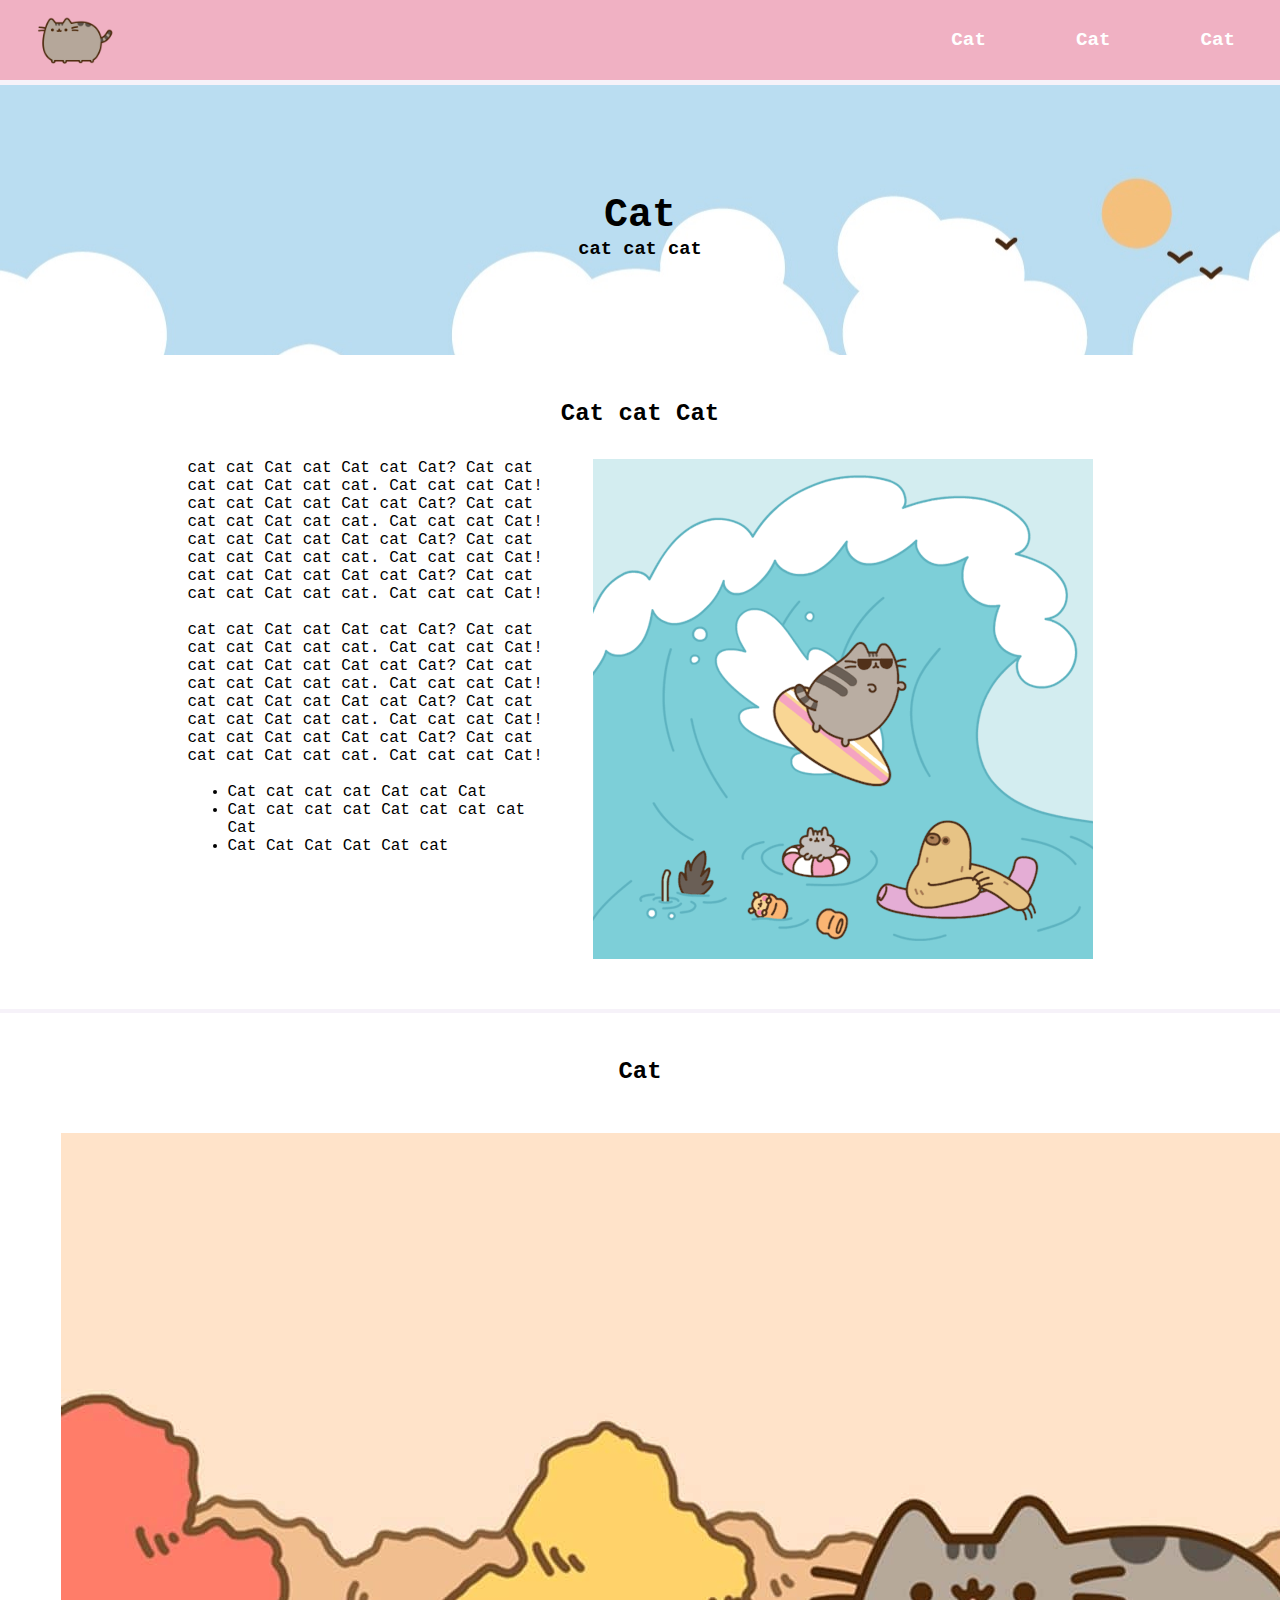
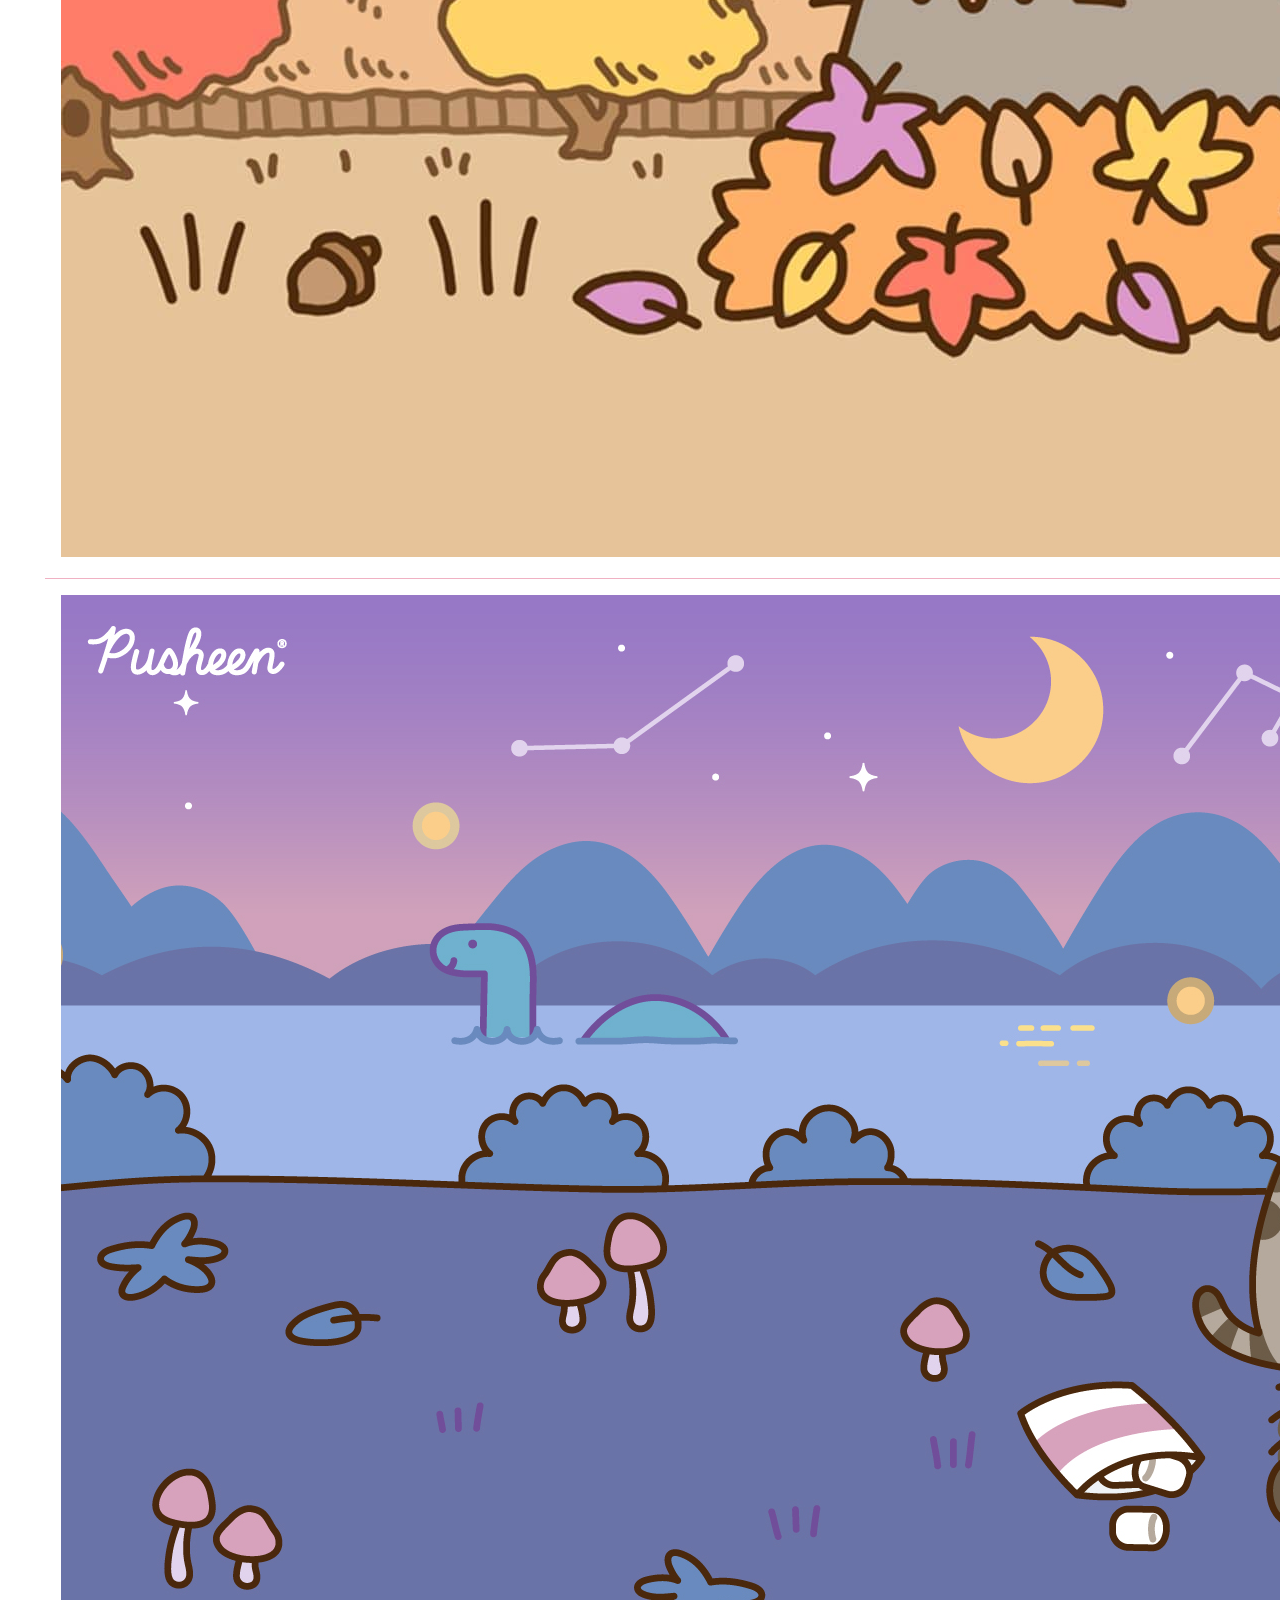
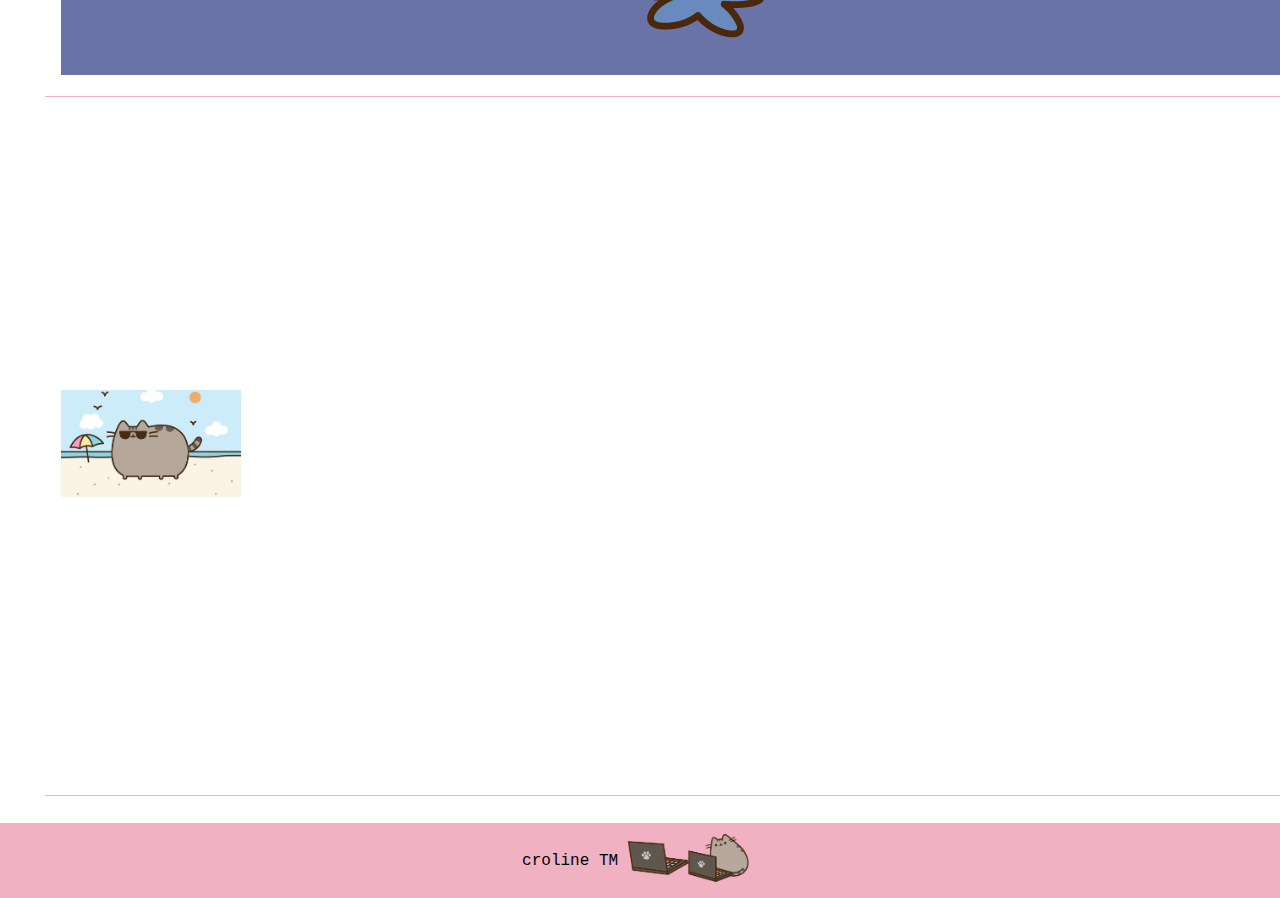
==== index.html @ b193b463 "move nav fix pusheen logo" ====
<!DOCTYPE html> 

<html>
    <head>
        <style>
            * {
                margin: 0px ;
                font-family: 'Courier New', Courier, monospace;
            }

            body{
                background-color: rgb(246, 242, 249);
            }

            .front{
                margin-top: .5vh;
                margin-bottom: .5vh;
                position: absolute;
                background-image: url('img/Pusheen_Zoom_Background_Beach_2020 2.jpg');
                width: 100%;
                padding-top: 12vh;
                padding-bottom: 12.3vh;
            }

            h1{
                font-size: 40px;
                width: 100%;
                text-align: center;
                align-items: center;
            }

            h2{
                padding-bottom: 2rem;
                text-align: center;
            }

            h3{
                text-align: center;
            }

            .subp{
                position: relative;
                top: 30.5vh;
                background-color: white ;
                padding: 5vh 5vh;
                margin-bottom: .5vh;
            }

            nav {
                background-color: rgb(240, 177, 195);
                display: flex;
                justify-content: space-between;
                align-items: center;
            }

            .navlinks {
                list-style: none;
                display: flex;
            }

            .navitem a {
                margin-right: none;
                display: flex;
                padding: 15px 45px;
                text-decoration: none;
                font-size: larger;
                font-weight: bold;
                color: white;
            }

            .navitem:hover {
                background-color: rgb(188, 84, 141);
            }

            .logo img {
                width: 80px;
                padding-left: 35px;
                vertical-align: middle;
            }

            .cornerimg{
                height: 70px;
            }

            .about{
                justify-content: center;
                display: flex;
                flex-direction: row;
                gap: 3rem;
            }

            .aboutwords {
                max-width: 30%;
            }

            .abtbeg {
                padding-bottom: 2vh;
            }

            .lis {
                padding-bottom: 5vh;
            }

            table {
                border-collapse: collapse;
                width: 100%;
            }

            th, td{
                padding: 1rem;
                text-align: left;
                border-bottom: 1px solid #f0b1c3;
            }

            .sponsors{
                font-size: large;
                font-weight: 700;
            }

            .sponsorsimg{
                width: 20vh;
            }

            footer{
                display: flex;
                flex-direction: row;
                align-items: center;
                justify-content: center;
                width:100%;
                background-color: rgb(240, 177, 195);
                position: relative;
                top: 28vh;
            }


        </style>
        <title>
            Meow
        </title>
    </head>
        <body>
            <nav class="navbar">
                <a class = "logo" href="Main.html">
                    <img src = "img/587e31f49686194a55adab6e.png">
                </a>
                <ul class="navlinks">
                    <li class="navitem"><a href = "Cat1.html">Cat</a></li>
                    <li class="navitem"><a href = "https://lionsheartcattery.com/">Cat</a></li>
                    <li class="navitem"><a href = "https://tunabellycattery.com/">Cat</a></li>
                </ul>     
            </nav>
        <main>
            <div class="front">
                <h1>
                    Cat
                </h1>
                <h3>
                    cat cat cat
                </h3>
            </div>
            <div class="subp">
                <h2>
                    Cat cat Cat
                </h2>
                <section class="about">
                    <div class="aboutwords">
                        <p class="abtbeg">
                            cat cat Cat cat Cat cat Cat? Cat cat cat cat Cat cat cat. Cat cat cat Cat!
                            cat cat Cat cat Cat cat Cat? Cat cat cat cat Cat cat cat. Cat cat cat Cat!
                            cat cat Cat cat Cat cat Cat? Cat cat cat cat Cat cat cat. Cat cat cat Cat!
                            cat cat Cat cat Cat cat Cat? Cat cat cat cat Cat cat cat. Cat cat cat Cat!
                        </p>
                        <p class="abtbeg">
                            cat cat Cat cat Cat cat Cat? Cat cat cat cat Cat cat cat. Cat cat cat Cat!
                            cat cat Cat cat Cat cat Cat? Cat cat cat cat Cat cat cat. Cat cat cat Cat!
                            cat cat Cat cat Cat cat Cat? Cat cat cat cat Cat cat cat. Cat cat cat Cat!
                            cat cat Cat cat Cat cat Cat? Cat cat cat cat Cat cat cat. Cat cat cat Cat!
                        </p>
                        <ul class="lis">
                            <li> Cat cat cat cat Cat cat Cat</li>
                            <li> Cat cat cat cat Cat cat cat cat Cat </li>
                            <li> Cat Cat Cat Cat Cat cat</li>
                        </ul>
                    </div>
                    <div>
                        <a>
                            <img src ="img/tumblr_peooi4RmKo1vbdodoo1_500.gif">
                        </a>
                    </div>
                </section>
            </div>
            <div class="subp">
                <h2>
                    Cat 
                </h2>
                <table>
                    <tr>
                        <td> <img class="sponsersimg" src="img/Pusheen-Desktop-Wallpaper.jpg"></td>
                        <td> <h4 class="sponsers"> CatCat </h4> <div> cat cat Cat cat Cat cat Cat? Cat cat cat cat Cat cat cat. Cat cat cat Cat!
                            cat cat Cat cat Cat cat Cat? Cat cat cat cat Cat cat cat. Cat cat cat Cat</div></td>
                    </tr>
                    <tr>
                        <td> <img class="sponsersimg" src="img/1266078.jpg"></td>
                        <td> <h4 class="sponsers"> Catcat </h4> <div> cat cat Cat cat Cat cat Cat? Cat cat cat cat Cat cat cat. Cat cat cat Cat!
                            cat cat Cat cat Cat cat Cat? Cat cat cat cat Cat cat cat. Cat cat cat Cat</div></td>
                    </tr>
                    <tr>
                        <td> <img class="sponsorsimg" src="img/desktop-wallpaper-spring-pusheen-pusheen-summer-laptop.jpg"></td>
                        <td> <h4 class="sponsers"> catcat </h4> <div> cat cat Cat cat Cat cat Cat? Cat cat cat cat Cat cat cat. Cat cat cat Cat!
                            cat cat Cat cat Cat cat Cat? Cat cat cat cat Cat cat cat. Cat cat cat Cat</div></td>
                    </tr>
                </table>
            </div>
        </main>
        <footer>
            <div>
                <p>
                    croline TM
                </p>
            </div>
            <div>
                <img class="cornerimg" src="img/4ea67f666a6c9a7b217e2010d5bca1e9.png">
            </div>
        </footer>
    </body>
</html>
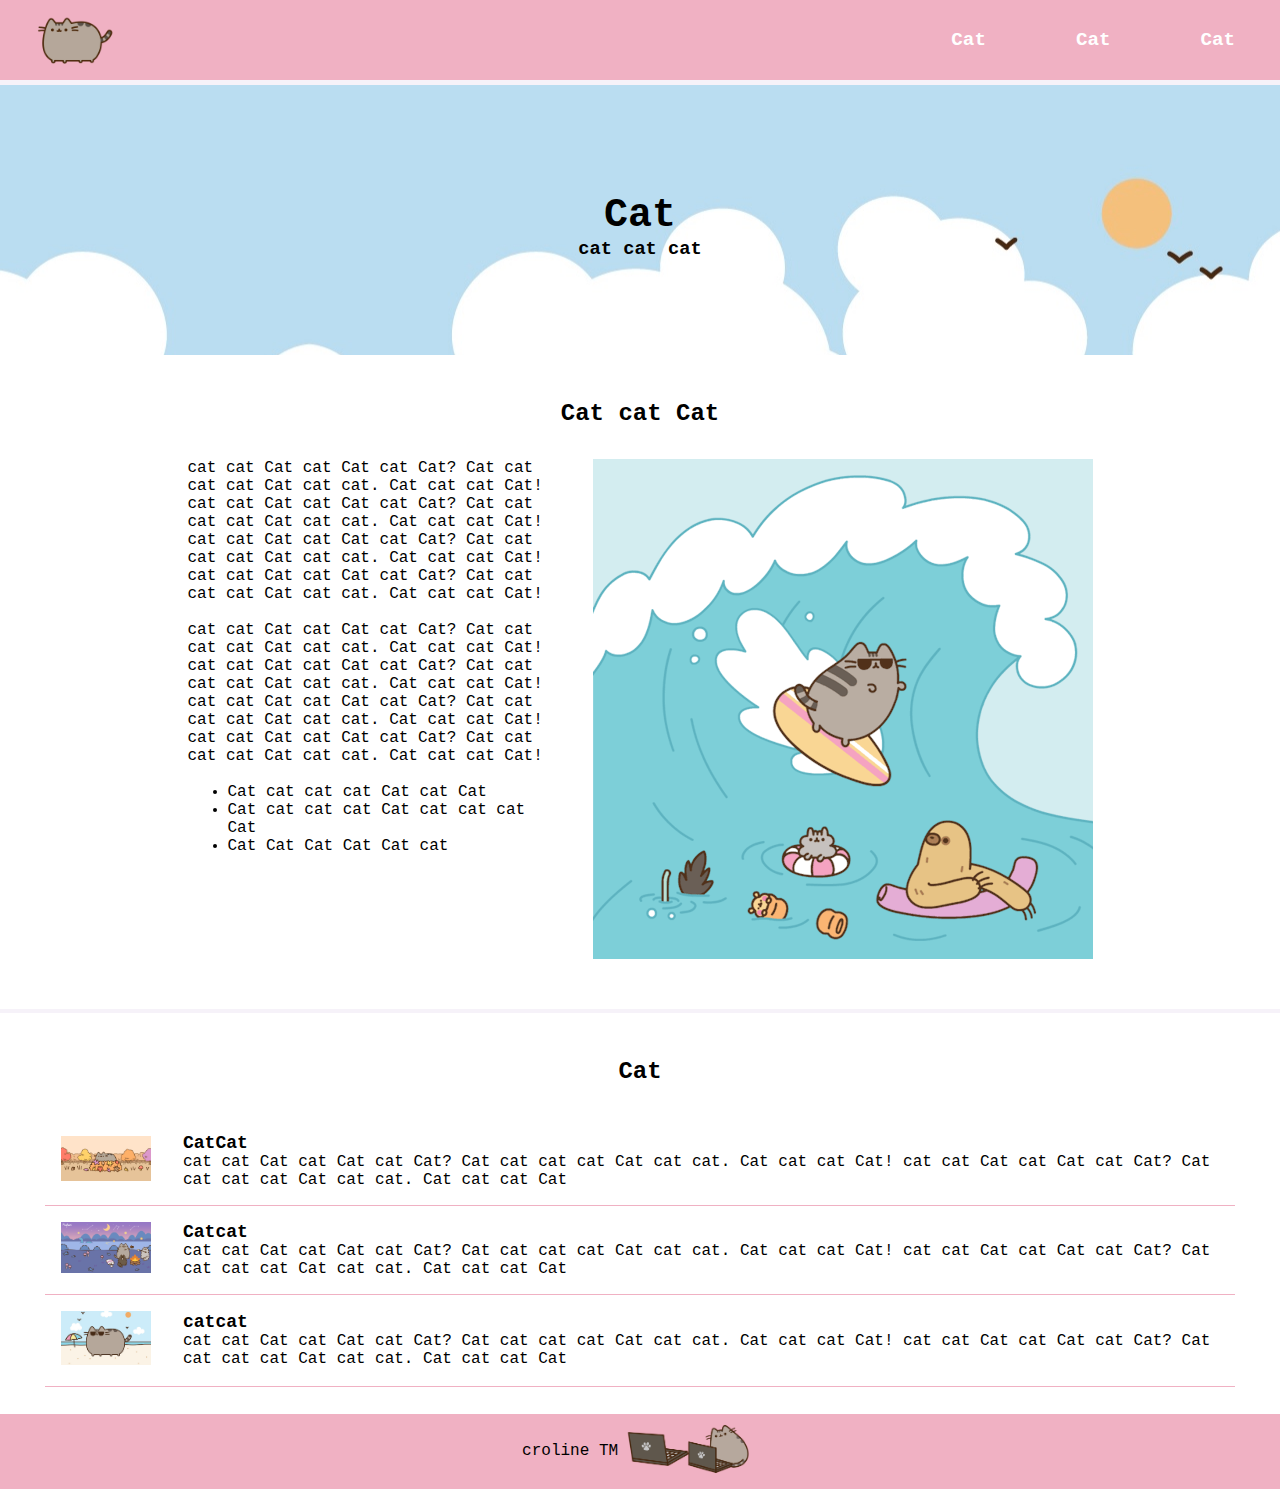
==== commit 9faa394a: "sponsors sponsers" ====
--- a/index.html
+++ b/index.html
@@ -89,11 +89,11 @@
                 gap: 3rem;
             }
 
-            .aboutwords {
+            .aboutwords{
                 max-width: 30%;
             }
 
-            .abtbeg {
+            .abtbeg{
                 padding-bottom: 2vh;
             }
 
@@ -118,7 +118,7 @@
             }
 
             .sponsorsimg{
-                width: 20vh;
+                width: 10vh;
             }
 
             footer{
@@ -195,18 +195,18 @@
                 </h2>
                 <table>
                     <tr>
-                        <td> <img class="sponsersimg" src="img/Pusheen-Desktop-Wallpaper.jpg"></td>
-                        <td> <h4 class="sponsers"> CatCat </h4> <div> cat cat Cat cat Cat cat Cat? Cat cat cat cat Cat cat cat. Cat cat cat Cat!
+                        <td> <img class="sponsorsimg" src="img/Pusheen-Desktop-Wallpaper.jpg"></td>
+                        <td> <h4 class="sponsors"> CatCat </h4> <div> cat cat Cat cat Cat cat Cat? Cat cat cat cat Cat cat cat. Cat cat cat Cat!
                             cat cat Cat cat Cat cat Cat? Cat cat cat cat Cat cat cat. Cat cat cat Cat</div></td>
                     </tr>
                     <tr>
-                        <td> <img class="sponsersimg" src="img/1266078.jpg"></td>
-                        <td> <h4 class="sponsers"> Catcat </h4> <div> cat cat Cat cat Cat cat Cat? Cat cat cat cat Cat cat cat. Cat cat cat Cat!
+                        <td> <img class="sponsorsimg" src="img/1266078.jpg"></td>
+                        <td> <h4 class="sponsors"> Catcat </h4> <div> cat cat Cat cat Cat cat Cat? Cat cat cat cat Cat cat cat. Cat cat cat Cat!
                             cat cat Cat cat Cat cat Cat? Cat cat cat cat Cat cat cat. Cat cat cat Cat</div></td>
                     </tr>
                     <tr>
                         <td> <img class="sponsorsimg" src="img/desktop-wallpaper-spring-pusheen-pusheen-summer-laptop.jpg"></td>
-                        <td> <h4 class="sponsers"> catcat </h4> <div> cat cat Cat cat Cat cat Cat? Cat cat cat cat Cat cat cat. Cat cat cat Cat!
+                        <td> <h4 class="sponsors"> catcat </h4> <div> cat cat Cat cat Cat cat Cat? Cat cat cat cat Cat cat cat. Cat cat cat Cat!
                             cat cat Cat cat Cat cat Cat? Cat cat cat cat Cat cat cat. Cat cat cat Cat</div></td>
                     </tr>
                 </table>
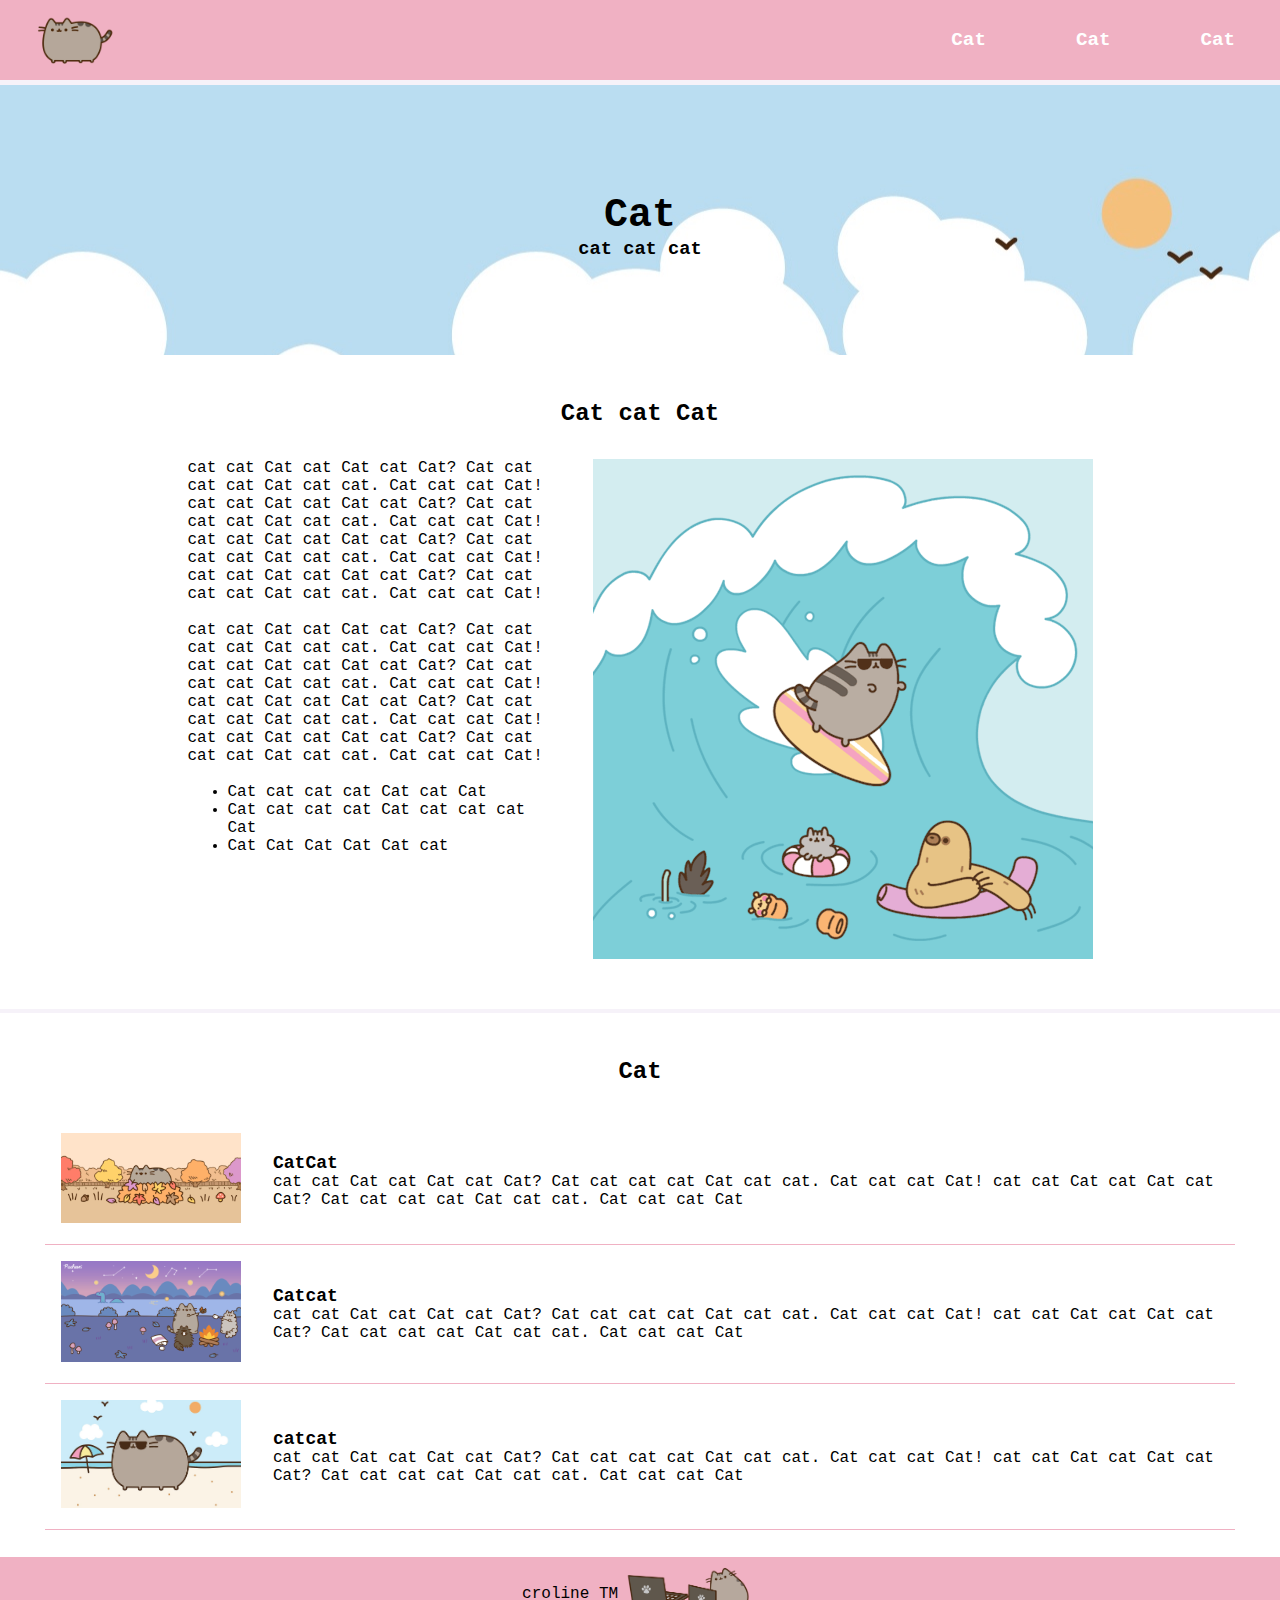
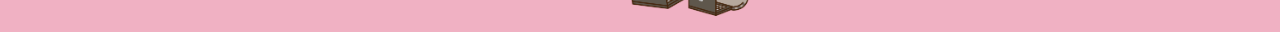
==== commit 23c20ea2: "sponsers img size" ====
--- a/index.html
+++ b/index.html
@@ -118,7 +118,7 @@
             }
 
             .sponsorsimg{
-                width: 10vh;
+                width: 20vh;
             }
 
             footer{
@@ -140,7 +140,7 @@
     </head>
         <body>
             <nav class="navbar">
-                <a class = "logo" href="Main.html">
+                <a class = "logo" href="index.html">
                     <img src = "img/587e31f49686194a55adab6e.png">
                 </a>
                 <ul class="navlinks">
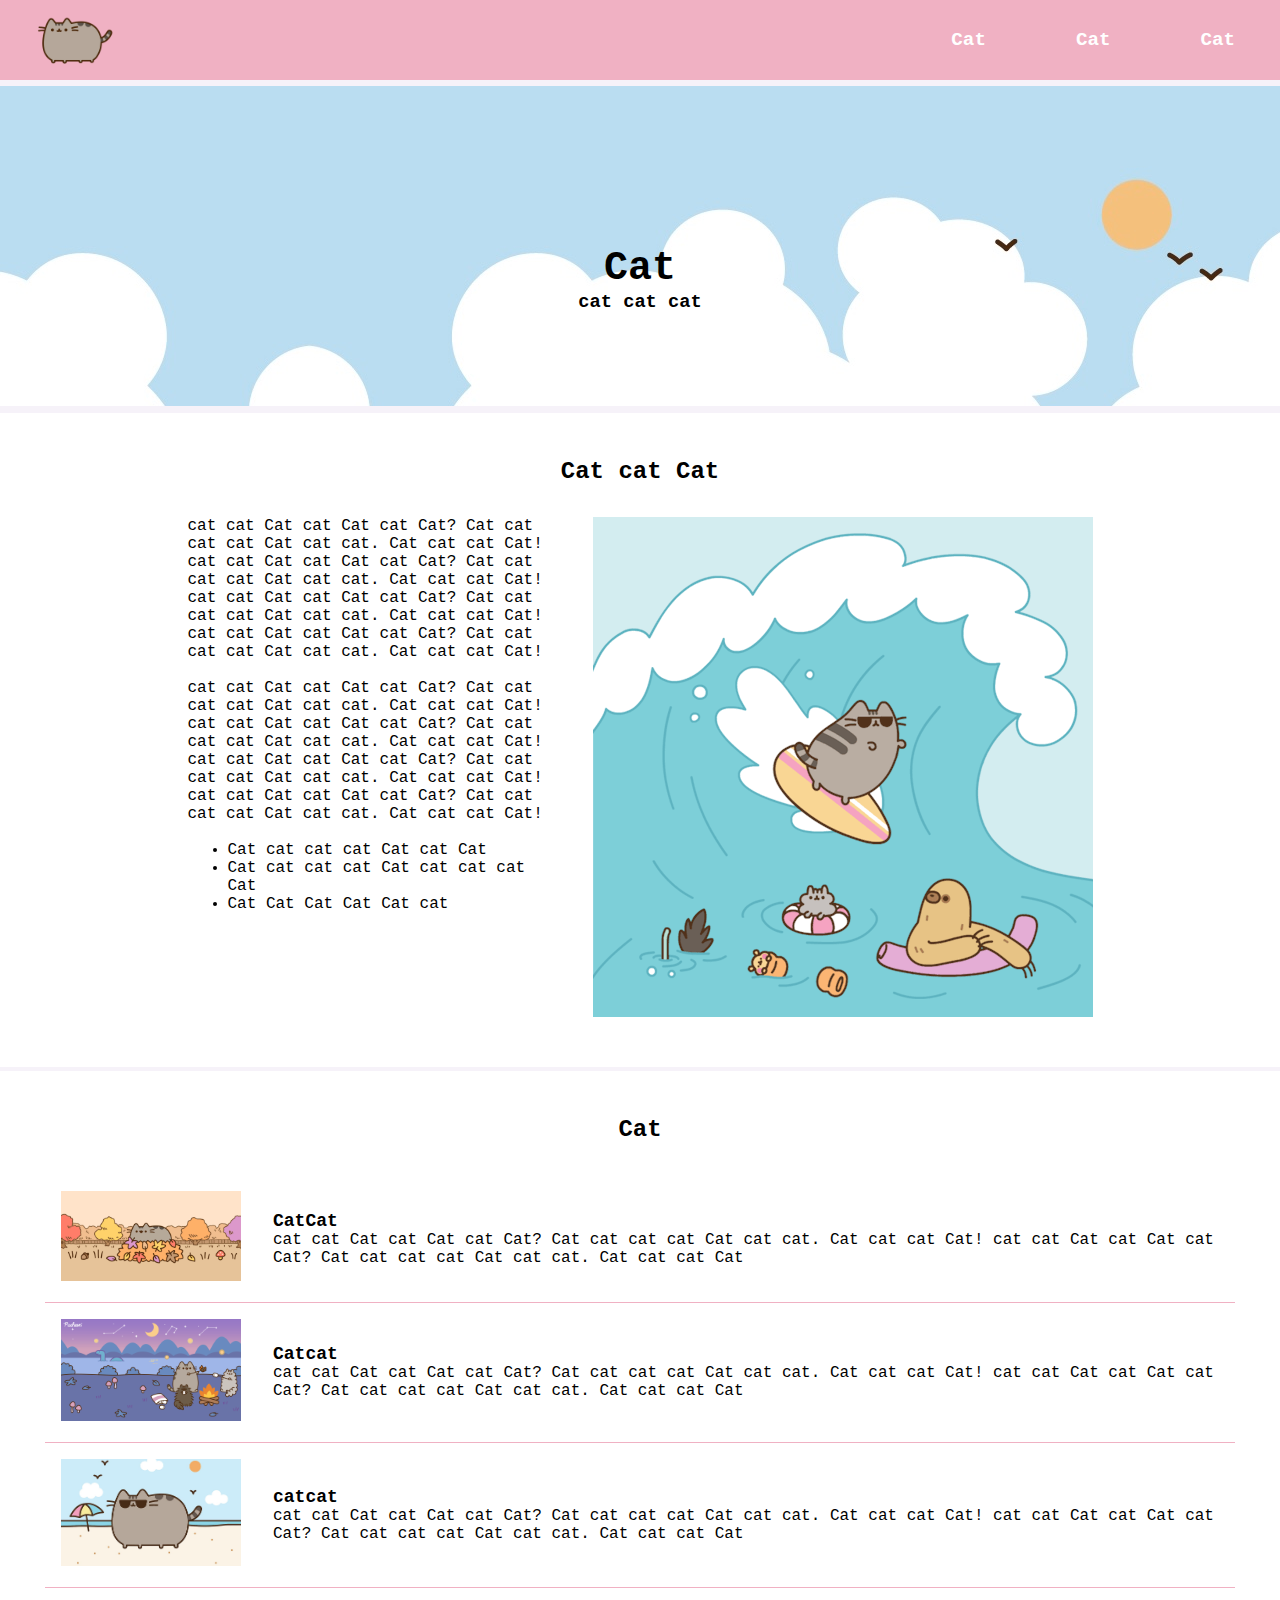
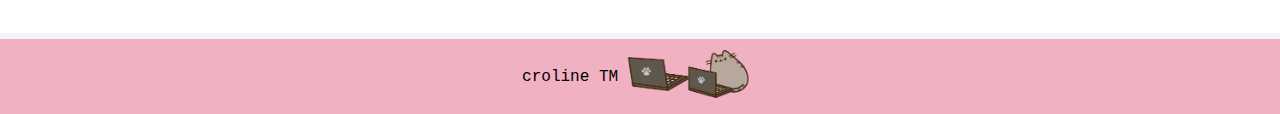
==== commit 7c9adfda: "gallery" ====
--- a/index.html
+++ b/index.html
@@ -2,138 +2,8 @@
 
 <html>
     <head>
-        <style>
-            * {
-                margin: 0px ;
-                font-family: 'Courier New', Courier, monospace;
-            }
-
-            body{
-                background-color: rgb(246, 242, 249);
-            }
-
-            .front{
-                margin-top: .5vh;
-                margin-bottom: .5vh;
-                position: absolute;
-                background-image: url('img/Pusheen_Zoom_Background_Beach_2020 2.jpg');
-                width: 100%;
-                padding-top: 12vh;
-                padding-bottom: 12.3vh;
-            }
-
-            h1{
-                font-size: 40px;
-                width: 100%;
-                text-align: center;
-                align-items: center;
-            }
-
-            h2{
-                padding-bottom: 2rem;
-                text-align: center;
-            }
-
-            h3{
-                text-align: center;
-            }
-
-            .subp{
-                position: relative;
-                top: 30.5vh;
-                background-color: white ;
-                padding: 5vh 5vh;
-                margin-bottom: .5vh;
-            }
-
-            nav {
-                background-color: rgb(240, 177, 195);
-                display: flex;
-                justify-content: space-between;
-                align-items: center;
-            }
-
-            .navlinks {
-                list-style: none;
-                display: flex;
-            }
-
-            .navitem a {
-                margin-right: none;
-                display: flex;
-                padding: 15px 45px;
-                text-decoration: none;
-                font-size: larger;
-                font-weight: bold;
-                color: white;
-            }
-
-            .navitem:hover {
-                background-color: rgb(188, 84, 141);
-            }
-
-            .logo img {
-                width: 80px;
-                padding-left: 35px;
-                vertical-align: middle;
-            }
-
-            .cornerimg{
-                height: 70px;
-            }
-
-            .about{
-                justify-content: center;
-                display: flex;
-                flex-direction: row;
-                gap: 3rem;
-            }
-
-            .aboutwords{
-                max-width: 30%;
-            }
-
-            .abtbeg{
-                padding-bottom: 2vh;
-            }
-
-            .lis {
-                padding-bottom: 5vh;
-            }
-
-            table {
-                border-collapse: collapse;
-                width: 100%;
-            }
-
-            th, td{
-                padding: 1rem;
-                text-align: left;
-                border-bottom: 1px solid #f0b1c3;
-            }
-
-            .sponsors{
-                font-size: large;
-                font-weight: 700;
-            }
-
-            .sponsorsimg{
-                width: 20vh;
-            }
-
-            footer{
-                display: flex;
-                flex-direction: row;
-                align-items: center;
-                justify-content: center;
-                width:100%;
-                background-color: rgb(240, 177, 195);
-                position: relative;
-                top: 28vh;
-            }
-
-
-        </style>
+        <link rel="stylesheet" href="indexstyle.css">
+        <link rel="stylesheet" href="style.css">
         <title>
             Meow
         </title>
@@ -151,12 +21,14 @@
             </nav>
         <main>
             <div class="front">
-                <h1>
-                    Cat
-                </h1>
-                <h3>
-                    cat cat cat
-                </h3>
+                <div>
+                    <h1>
+                        Cat
+                    </h1>
+                    <h3>
+                        cat cat cat
+                    </h3>
+                </div>
             </div>
             <div class="subp">
                 <h2>
--- a/indexstyle.css
+++ b/indexstyle.css
@@ -0,0 +1,53 @@
+.front{
+    margin-top: .5%;
+    margin-bottom: .5%;
+    background-image: url('img/Pusheen_Zoom_Background_Beach_2020 2.jpg');
+    padding-top: 10rem;
+    width: 100%;
+    height: 10rem;
+}
+
+.subp{
+    background-color: white ;
+    padding: 5vh 5vh;
+    margin-bottom: .5vh;
+}
+
+.about{
+    justify-content: center;
+    display: flex;
+    flex-direction: row;
+    gap: 3rem;
+}
+
+.aboutwords{
+    max-width: 30%;
+}
+
+.abtbeg{
+    padding-bottom: 2vh;
+}
+
+.lis {
+    padding-bottom: 5vh;
+}
+
+table {
+    border-collapse: collapse;
+    width: 100%;
+}
+
+th, td{
+    padding: 1rem;
+    text-align: left;
+    border-bottom: 1px solid #f0b1c3;
+}
+
+.sponsors{
+    font-size: large;
+    font-weight: 700;
+}
+
+.sponsorsimg{
+    width: 20vh;
+}--- a/style.css
+++ b/style.css
@@ -0,0 +1,80 @@
+
+* {
+    margin: 0px ;
+    font-family: 'Courier New', Courier, monospace;
+}
+
+body{
+    background-color: rgb(246, 242, 249);
+}
+
+h1{
+    font-size: 40px;
+    width: 100%;
+    text-align: center;
+    align-items: center;
+}
+
+h2{
+    padding-bottom: 2rem;
+    text-align: center;
+}
+
+h3{
+    text-align: center;
+}
+
+nav {
+    background-color: rgb(240, 177, 195);
+    display: flex;
+    justify-content: space-between;
+    align-items: center;
+}
+
+.navlinks {
+    list-style: none;
+    display: flex;
+}
+
+.navitem a {
+    margin-right: none;
+    display: flex;
+    padding: 15px 45px;
+    text-decoration: none;
+    font-size: larger;
+    font-weight: bold;
+    color: white;
+}
+
+.navitem:hover {
+    background-color: rgb(188, 84, 141);
+}
+
+.mainchunk {
+    background-color: white;
+    margin-top: .5vh;
+    padding-top: 3% ;
+    padding-left: 20%;
+    padding-right: 20%;
+}
+
+.logo img {
+    width: 80px;
+    padding-left: 35px;
+    vertical-align: middle;
+}
+
+.cornerimg{
+    height: 70px;
+}
+
+footer{
+    margin-top: .5%;
+    display: flex;
+    flex-direction: row;
+    align-items: center;
+    justify-content: center;
+    width:100%;
+    background-color: rgb(240, 177, 195);
+}
+
